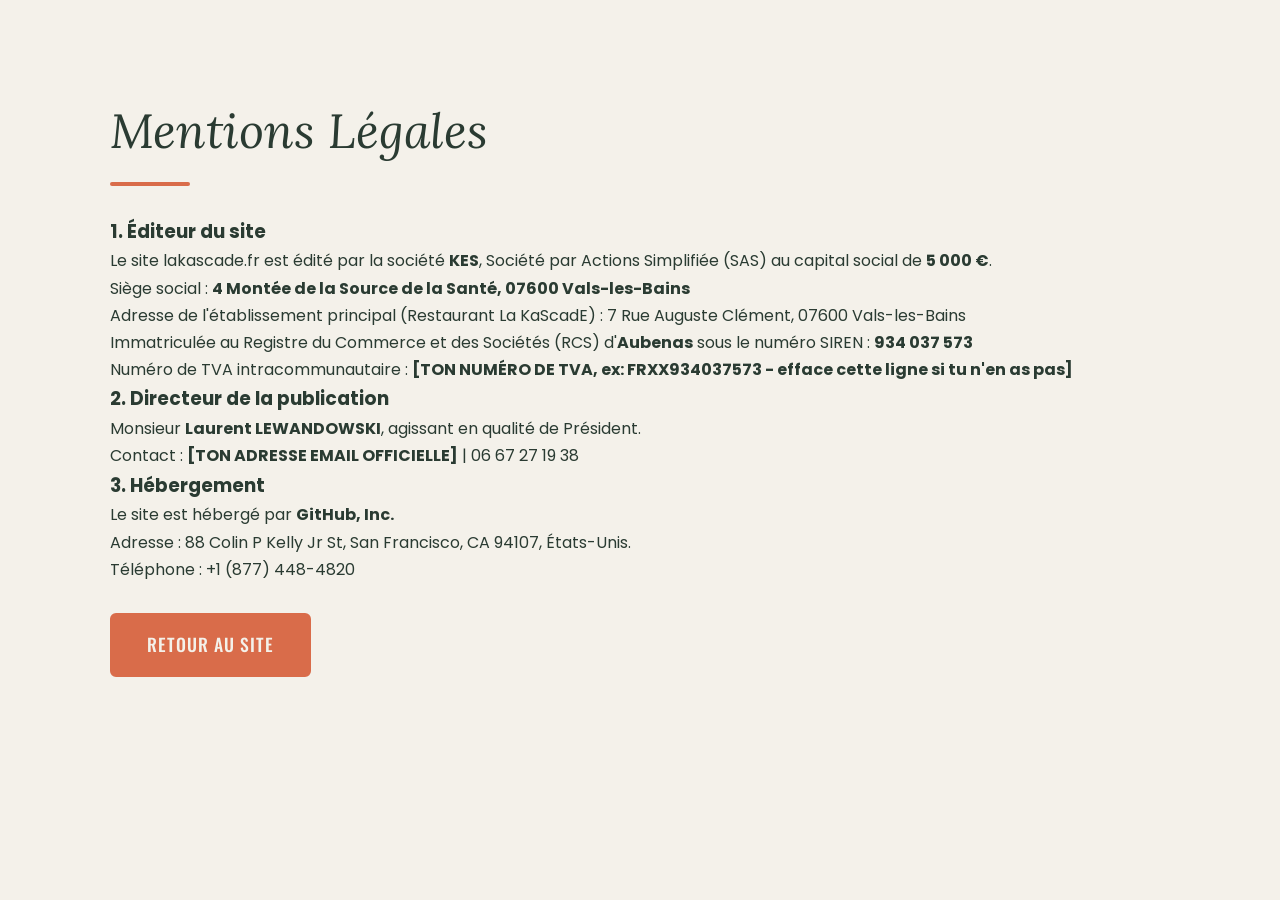
==== mentions-legales.html @ 73d2faee "Add files via upload" ====
<!DOCTYPE html>
<html lang="fr">
<head>
    <meta charset="UTF-8">
    <meta name="viewport" content="width=device-width, initial-scale=1.0">
    <title>Mentions Légales | La KaScadE</title>
    <link href="https://fonts.googleapis.com/css2?family=Lora:ital,wght@0,400;0,600;1,400&family=Oswald:wght@400;500;700&family=Poppins:wght@300;400;500;600&display=swap" rel="stylesheet">
    <link rel="stylesheet" href="style.css">
</head>
<body class="bg-light">
    <section class="section container">
        <h1 class="section-title">Mentions Légales</h1>
        <div class="divider"></div>
        
        <div style="color: var(--primary-dark);">
            <h3>1. Éditeur du site</h3>
            <p>Le site lakascade.fr est édité par la société <strong>KES</strong>, Société par Actions Simplifiée (SAS) au capital social de <strong>5 000 €</strong>.<br>
            Siège social : <strong>4 Montée de la Source de la Santé, 07600 Vals-les-Bains</strong><br>
            Adresse de l'établissement principal (Restaurant La KaScadE) : 7 Rue Auguste Clément, 07600 Vals-les-Bains<br>
            Immatriculée au Registre du Commerce et des Sociétés (RCS) d'<strong>Aubenas</strong> sous le numéro SIREN : <strong>934 037 573</strong><br>
            Numéro de TVA intracommunautaire : <strong>[TON NUMÉRO DE TVA, ex: FRXX934037573 - efface cette ligne si tu n'en as pas]</strong></p>
            
            <h3>2. Directeur de la publication</h3>
            <p>Monsieur <strong>Laurent LEWANDOWSKI</strong>, agissant en qualité de Président.<br>
            Contact : <strong>[TON ADRESSE EMAIL OFFICIELLE]</strong> | 06 67 27 19 38</p>

            <h3>3. Hébergement</h3>
            <p>Le site est hébergé par <strong>GitHub, Inc.</strong><br>
            Adresse : 88 Colin P Kelly Jr St, San Francisco, CA 94107, États-Unis.<br>
            Téléphone : +1 (877) 448-4820</p>
        </div>
        <a href="index.html" class="btn btn-primary" style="margin-top: 30px;">Retour au site</a>
    </section>
</body>
</html>
---- style.css ----
:root {
    --primary-dark: #2A3B32; /* Vert Forêt / Ardoise (Convivial et nature) */
    --primary-light: #F4F1EA; /* Blanc cassé / Avoine (Chaleureux) */
    --accent-gold: #D96C4A; /* Terracotta / Brique (Gourmand et dynamique) */
    --font-title: 'Oswald', sans-serif; /* Police style enseigne de bistrot moderne */
    --font-subtitle: 'Lora', serif; /* Police douce et lisible */
    --font-body: 'Poppins', sans-serif; 
}

* { margin: 0; padding: 0; box-sizing: border-box; }
html { scroll-behavior: smooth; }
body { font-family: var(--font-body); color: var(--primary-dark); background-color: var(--primary-light); line-height: 1.7; overflow-x: hidden; }

/* Typographie modernisée */
.title { font-family: var(--font-title); font-size: 5.5rem; font-weight: 700; text-transform: uppercase; letter-spacing: 2px; line-height: 1.1; }
.subtitle { font-family: var(--font-subtitle); font-style: italic; font-size: 1.4rem; margin-bottom: 15px; color: var(--accent-gold); }
.section-title { font-family: var(--font-title); font-size: 3.5rem; text-transform: uppercase; color: var(--primary-dark); margin-bottom: 10px; letter-spacing: 1px; }

.text-light { color: var(--primary-light) !important; }
.text-center { text-align: center; }
.bg-dark { background-color: var(--primary-dark); }
.bg-light { background-color: var(--primary-light); }
.bg-gold { background-color: var(--accent-gold); color: var(--primary-light); } /* Le fond Terracotta mettra le texte en blanc */

.divider { width: 80px; height: 4px; background-color: var(--accent-gold); margin-bottom: 30px; border-radius: 2px; }
.divider.center { margin: 0 auto 40px auto; }
.divider.gold { background-color: var(--accent-gold); }
.divider.text-light { background-color: var(--primary-light); }

.section { padding: 90px 20px; }
.container { max-width: 1100px; margin: 0 auto; }

.two-columns { display: flex; gap: 60px; align-items: center; }
.two-columns > div { flex: 1; }
@media (max-width: 768px) { .two-columns { flex-direction: column; } .title { font-size: 4rem; } .section-title { font-size: 2.5rem; } }

/* Boutons punchy et modernes (moins ronds) */
.btn {
    display: inline-block; padding: 15px 35px; font-family: var(--font-title); 
    text-decoration: none; text-transform: uppercase; letter-spacing: 1px; 
    font-size: 1.1rem; border-radius: 6px; transition: all 0.3s ease; cursor: pointer; border: none; font-weight: 500;
}
.btn-primary { background-color: var(--accent-gold); color: var(--primary-light); border: 2px solid var(--accent-gold); }
.btn-primary:hover { background-color: transparent; color: var(--accent-gold); }
.btn-outline { background-color: transparent; color: var(--primary-light); border: 2px solid var(--primary-light); }
.btn-outline:hover { background-color: var(--primary-light); color: var(--primary-dark); }

.hero {
    height: 100vh; background-image: url('images/histoire.png?v=3');
    background-size: cover; background-position: center 70%; position: relative; 
    display: flex; align-items: center; justify-content: center; text-align: center; color: var(--primary-light);
}
.hero-overlay { position: absolute; top: 0; left: 0; right: 0; bottom: 0; background-color: rgba(42, 59, 50, 0.7); } /* Overlay vert forêt transparent */
.hero-content { position: relative; z-index: 1; padding: 20px; }
.main-logo {
    width: 450px; /* Taille idéale sur ordinateur */
    max-width: 90vw; /* Empêche de déborder sur téléphone */
    height: auto;
}

.image-content img { width: 100%; border-radius: 8px; box-shadow: 0 20px 40px rgba(42, 59, 50, 0.15); }

/* --- MENU EN IMAGES --- */
.menu-tabs { display: flex; justify-content: center; flex-wrap: wrap; gap: 15px; margin-bottom: 50px; }
.tab-btn {
    background: transparent; color: rgba(244, 241, 234, 0.7); border: none; border-bottom: 3px solid transparent;
    padding: 10px 15px; font-family: var(--font-title); font-size: 1.2rem; letter-spacing: 1px;
    cursor: pointer; transition: all 0.3s ease; text-transform: uppercase;
}
.tab-btn:hover { color: var(--primary-light); }
.tab-btn.active { color: var(--accent-gold); border-bottom: 3px solid var(--accent-gold); }

.menu-image-container { 
    max-width: 550px; /* Au lieu de 800px pour réduire la taille des cartes */
    margin: 0 auto; text-align: center; min-height: 500px; 
}
.menu-img { 
    width: 100%; border-radius: 8px; box-shadow: 0 15px 35px rgba(0,0,0,0.3); 
    display: none; opacity: 0; transition: opacity 0.4s ease; 
}
.menu-img.active { 
    display: block; opacity: 1; 
}

/* --- CARROUSELS SCROLL INFINI --- */
.carousel-wrapper { overflow: hidden; white-space: nowrap; width: 100%; padding: 30px 0; position: relative; }
.carousel-wrapper::before, .carousel-wrapper::after {
    content: ""; position: absolute; top: 0; width: 100px; height: 100%; z-index: 2;
}
.bg-light .carousel-wrapper::before { left: 0; background: linear-gradient(to right, var(--primary-light), transparent); }
.bg-light .carousel-wrapper::after { right: 0; background: linear-gradient(to left, var(--primary-light), transparent); }
.bg-gold .carousel-wrapper::before { left: 0; background: linear-gradient(to right, var(--accent-gold), transparent); }
.bg-gold .carousel-wrapper::after { right: 0; background: linear-gradient(to left, var(--accent-gold), transparent); }

.carousel-track { display: inline-block; animation: scroll 40s linear infinite; }
.carousel-track:hover { animation-play-state: paused; }

.photos-track img { height: 300px; width: 240px; object-fit: cover; border-radius: 8px; margin: 0 12px; display: inline-block; box-shadow: 0 8px 20px rgba(0,0,0,0.15); }

.reviews-track .review-card {
    display: inline-block; white-space: normal; width: 340px; background: var(--primary-light);
    color: var(--primary-dark); padding: 30px; border-radius: 8px; margin: 0 15px;
    box-shadow: 0 10px 25px rgba(0,0,0,0.1); font-family: var(--font-subtitle); font-style: italic; vertical-align: top;
    font-size: 1.05rem;
}

@keyframes scroll { 0% { transform: translateX(0); } 100% { transform: translateX(-50%); } }

/* --- FORMULAIRE CARTE CADEAU --- */
.cadeau-form { max-width: 600px; margin: 0 auto; display: flex; flex-direction: column; gap: 15px; }
.cadeau-form input, .cadeau-form select, .cadeau-form textarea {
    width: 100%; padding: 16px; border-radius: 6px; border: 2px solid rgba(244, 241, 234, 0.1);
    background: rgba(255,255,255,0.03); color: var(--primary-light); font-family: var(--font-body); font-size: 1rem;
    transition: border-color 0.3s ease;
}
.cadeau-form input:focus, .cadeau-form textarea:focus { outline: none; border-color: var(--accent-gold); background: rgba(255,255,255,0.08); }
.cadeau-form input::placeholder, .cadeau-form textarea::placeholder { color: rgba(244, 241, 234, 0.5); }

.info-item { margin-bottom: 30px; color: var(--primary-light); }
.info-item h3 { font-family: var(--font-title); text-transform: uppercase; font-size: 1.4rem; margin-bottom: 5px; color: var(--primary-dark); }
.bg-gold .info-item p { color: var(--primary-light); }

.map-container { height: 420px; border-radius: 8px; overflow: hidden; box-shadow: 0 15px 40px rgba(42, 59, 50, 0.2); }

footer { 
    background-color: #1a251e; color: rgba(244, 241, 234, 0.6); 
    text-align: center; 
    padding: 40px 0 100px 0; /* Les 100px dégagent l'espace pour la barre flottante */
    font-size: 0.95rem; 
}

/* --- BARRE D'ACTION FLOTTANTE --- */
.floating-bar {
    position: fixed; bottom: 25px; left: 50%; transform: translateX(-50%);
    background-color: var(--primary-dark);
    border: 2px solid rgba(217, 108, 74, 0.4);
    padding: 8px 12px; border-radius: 50px; display: flex; gap: 8px;
    box-shadow: 0 15px 35px rgba(0, 0, 0, 0.4); z-index: 9999;
}

.float-item {
    color: var(--primary-light); text-decoration: none; font-family: var(--font-title);
    font-size: 0.95rem; letter-spacing: 1px; padding: 12px 20px; border-radius: 40px;
    transition: all 0.3s ease; white-space: nowrap; text-transform: uppercase;
}
.float-item:hover { color: var(--accent-gold); background-color: rgba(255, 255, 255, 0.05); }

.float-item.highlight { background-color: var(--accent-gold); color: var(--primary-light); }
.float-item.highlight:hover { background-color: var(--primary-light); color: var(--accent-gold); }

/* ========================================= */
/* 📱 OPTIMISATIONS POUR TÉLÉPHONES MOBILES  */
/* ========================================= */

/* 1. Bloquer définitivement la marge blanche à droite */
html, body {
    overflow-x: hidden !important;
    max-width: 100vw !important;
    width: 100%;
}

/* ========================================= */
/* ✨ EFFETS PREMIUM & MICRO-INTERACTIONS    */
/* ========================================= */

/* Couleur de sélection du texte (Détail ultra-pro) */
::selection {
    background-color: var(--accent-gold);
    color: var(--primary-light);
}

/* Écran de chargement (Rideau cinématique) */
.preloader {
    position: fixed; top: 0; left: 0; width: 100%; height: 100%;
    background-color: var(--primary-dark);
    display: flex; justify-content: center; align-items: center;
    z-index: 100000; /* Toujours au-dessus de tout */
    transition: transform 0.9s cubic-bezier(0.77, 0, 0.175, 1);
}
.preloader.hidden {
    transform: translateY(-100%); /* Glisse vers le haut */
}
.preloader-logo {
    width: 200px;
    animation: pulseLogo 2s infinite ease-in-out;
}
@keyframes pulseLogo {
    0% { transform: scale(0.95); opacity: 0.7; }
    50% { transform: scale(1.05); opacity: 1; }
    100% { transform: scale(0.95); opacity: 0.7; }
}

/* Statut d'ouverture dynamique dans la barre */
.status-indicator {
    display: flex; align-items: center; gap: 8px;
    padding: 0 15px; border-right: 1px solid rgba(244, 241, 234, 0.2);
}
.dot {
    width: 10px; height: 10px; border-radius: 50%;
    background-color: #4ade80; /* Vert par défaut */
    box-shadow: 0 0 10px currentColor;
    animation: blinkDot 2s infinite;
}
.status-text {
    color: var(--primary-light); font-family: var(--font-body);
    font-size: 0.85rem; white-space: nowrap;
}
@keyframes blinkDot {
    0% { opacity: 0.4; }
    50% { opacity: 1; }
    100% { opacity: 0.4; }
}
/* ========================================= */
/* 🎨 DESIGN PREMIUM "TASTE SKILL"           */
/* ========================================= */

/* 1. HERO CINÉMATIQUE (Slow Zoom) */
.hero {
    position: relative; overflow: hidden; background-image: none;
}
.hero-bg {
    position: absolute; top: 0; left: 0; width: 100%; height: 100%;
    background-image: url('images/histoire.png?v=3');
    background-size: cover; background-position: center 70%;
    animation: slowZoom 25s linear infinite alternate;
    z-index: 0;
}
@keyframes slowZoom {
    0% { transform: scale(1); }
    100% { transform: scale(1.15); }
}

/* 2. MICROCOPY & SCROLL INDICATOR */
.microcopy {
    font-family: var(--font-title); font-size: 0.95rem;
    letter-spacing: 5px; color: var(--accent-gold);
    margin-bottom: 30px; text-transform: uppercase;
}
.scroll-indicator {
    width: 1px; height: 70px; background: rgba(244, 241, 234, 0.2);
    margin: 50px auto 0; position: relative; overflow: hidden;
}
.scroll-indicator::after {
    content: ''; position: absolute; top: 0; left: 0; width: 100%; height: 50%;
    background: var(--accent-gold);
    animation: scrollDown 2s infinite ease-in-out;
}
@keyframes scrollDown {
    0% { transform: translateY(-100%); }
    100% { transform: translateY(200%); }
}

/* 3. STYLE ÉDITORIAL (Histoire) - Version affinée */
.editorial-punchline {
    font-family: var(--font-subtitle); 
    font-style: italic; /* L'italique donne le côté "citation/magazine" */
    font-size: 1.35rem; /* Plus petit et plus raffiné */
    font-weight: 500;
    line-height: 1.6; /* On aère l'espace entre les lignes */
    color: var(--accent-gold); /* On le met en Terracotta pour le détacher du reste */
    margin-bottom: 20px;
    border-left: 3px solid var(--accent-gold); /* Petite ligne verticale chic */
    padding-left: 20px; /* Espace entre la ligne et le texte */
}

/* On adoucit le texte normal juste en dessous pour maximiser le contraste */
.text-content p[style] {
    font-size: 1rem;
    line-height: 1.8;
    color: rgba(42, 59, 50, 0.8);
}
/* 4. MOTEUR D'ANIMATION (Scroll Reveal) */
.reveal {
    opacity: 0; transform: translateY(40px);
    transition: opacity 0.9s cubic-bezier(0.25, 1, 0.5, 1), transform 0.9s cubic-bezier(0.25, 1, 0.5, 1);
}
.reveal.active {
    opacity: 1; transform: translateY(0);
}

/* 5. ÉLÉGANCE DES TITRES ET ICÔNES */
.section-title {
    font-family: var(--font-subtitle) !important;
    text-transform: none !important;
    font-style: italic;
    font-weight: 400;
    font-size: 3rem;
    letter-spacing: 0;
}
.premium-info {
    display: flex;
    align-items: flex-start;
    gap: 15px;
}
.premium-info svg {
    flex-shrink: 0;
    color: var(--primary-light);
    margin-top: 3px;
}
.social-icon {
    color: rgba(244, 241, 234, 0.6);
    transition: color 0.3s ease, transform 0.3s ease;
    display: inline-block;
}
.social-icon:hover {
    color: var(--accent-gold);
    transform: translateY(-3px);
}

/* --- NOUVELLE GALERIE 8 PHOTOS (4 colonnes) --- */
.premium-gallery {
    display: grid;
    grid-template-columns: repeat(4, 1fr);
    gap: 15px; max-width: 1100px; margin: 40px auto 0;
}
.gallery-item {
    border-radius: 8px; overflow: hidden; aspect-ratio: 1; 
}
.gallery-item img {
    width: 100%; height: 100%; object-fit: cover;
    transition: transform 0.6s cubic-bezier(0.25, 1, 0.5, 1);
}
.gallery-item:hover img {
    transform: scale(1.08); 
}
.item-large {
    grid-column: span 2; grid-row: span 2; /* Prend 4 cases */
}
.item-wide {
    grid-column: span 2; aspect-ratio: 2/1; /* Prend 2 cases en largeur */
}

/* --- NOUVEAUX AVIS (Flexbox pour centrer 5 éléments) --- */
.premium-reviews {
    display: flex; flex-wrap: wrap; justify-content: center;
    gap: 30px; max-width: 1100px; margin: 40px auto 0;
}
.premium-reviews .review-card {
    width: calc(33.333% - 20px); min-width: 300px; /* 3 par ligne max */
    border-top: 1px solid rgba(217, 108, 74, 0.3); 
    padding: 30px 0; color: var(--primary-light); text-align: left;
}
.premium-reviews .stars {
    color: var(--accent-gold); font-size: 1.2rem; margin-bottom: 20px;
}
.premium-reviews .quote {
    font-family: var(--font-subtitle); font-style: italic;
    font-size: 1.1rem; line-height: 1.6; margin-bottom: 25px;
}
.premium-reviews .author {
    font-family: var(--font-title); font-size: 0.95rem;
    text-transform: uppercase; letter-spacing: 1px; color: rgba(244, 241, 234, 0.5);
}
/* ========================================= */
/* 📱 OPTIMISATIONS POUR TÉLÉPHONES MOBILES  */
/* ========================================= */
@media (max-width: 768px) {
    .main-logo {
        max-width: 85% !important; 
        height: auto;
        margin-top: 0;
    }
    
    /* 1. ON RÉAFFICHE ET ON OPTIMISE L'INDICATEUR D'HEURE */
    .status-indicator { 
        display: flex !important; 
        padding: 0 8px 0 5px !important; /* Marges réduites */
        gap: 5px !important;
    }
    .status-text {
        font-size: 0.75rem !important; /* Texte affiné pour le mobile */
    }
    
    .section-title {
        font-size: 2.2rem !important;
        line-height: 1.2;
        word-wrap: break-word; 
    }
    .section {
        padding: 60px 15px !important;
    }
    
    /* 2. ON LAISSE LES GRILLES RESPONSIVES */
    .premium-gallery { grid-template-columns: repeat(2, 1fr); gap: 8px; }
    .item-large, .item-wide { grid-column: span 1; grid-row: span 1; aspect-ratio: 1; }
    .premium-reviews { grid-template-columns: 1fr; gap: 10px; }
    .premium-reviews .review-card { padding: 20px 0; }
    
    /* 3. ON ÉLARGIT LA BARRE FLOTTANTE POUR TOUT FAIRE RENTRER */
    .floating-bar {
        width: 95vw !important; /* Utilise 95% de la largeur de l'écran */
        max-width: 420px !important; 
        bottom: 15px !important;
        padding: 6px 8px !important;
        gap: 5px !important; 
        justify-content: space-between !important; /* Espacement optimal */
    }
    .float-item {
        font-size: 0.8rem !important;
        padding: 8px 12px !important;
    }
}

/* --- BANDEAU COOKIES RGPD PREMIUM & FUN --- */
.cookie-banner {
    position: fixed; 
    bottom: 30px; 
    left: 30px; 
    max-width: 380px;
    background-color: var(--primary-light); 
    color: var(--primary-dark);
    border-radius: 12px;
    box-shadow: 0 15px 40px rgba(0,0,0,0.25); 
    padding: 25px; 
    z-index: 100000; /* Passe par-dessus la barre flottante */
    border: 1px solid rgba(217, 108, 74, 0.2);
}
.cookie-content {
    display: flex; 
    gap: 15px; 
    align-items: flex-start; 
    margin-bottom: 20px;
}
.cookie-icon {
    font-size: 2.5rem; 
    line-height: 1;
    animation: wiggle 3s infinite ease-in-out;
}
.cookie-title {
    font-family: var(--font-subtitle); 
    font-weight: 600; 
    font-size: 1.25rem; 
    margin-bottom: 8px; 
    color: var(--accent-gold);
}
.cookie-text p {
    font-size: 0.85rem; 
    line-height: 1.5; 
    opacity: 0.85;
}
.cookie-buttons {
    display: flex; 
    gap: 10px;
}
.btn-cookie {
    flex: 1;
    padding: 10px; 
    border-radius: 6px; 
    font-family: var(--font-title); 
    text-transform: uppercase; 
    font-size: 0.9rem; 
    cursor: pointer; 
    transition: all 0.3s ease; 
    text-align: center;
}
.btn-cookie-accept {
    background-color: var(--accent-gold); 
    color: var(--primary-light); 
    border: 2px solid var(--accent-gold);
}
.btn-cookie-accept:hover {
    background-color: transparent; 
    color: var(--accent-gold);
}
.btn-cookie-refuse {
    background-color: transparent; 
    color: var(--primary-dark); 
    border: 2px solid rgba(42, 59, 50, 0.2);
}
.btn-cookie-refuse:hover {
    border-color: var(--primary-dark);
}

@keyframes wiggle {
    0%, 100% { transform: rotate(0deg); }
    10% { transform: rotate(-10deg); }
    20% { transform: rotate(10deg); }
    30% { transform: rotate(0deg); }
}

/* Adaptation pour les téléphones */
@media (max-width: 768px) {
    .cookie-banner {
        bottom: 0; left: 0; right: 0; 
        max-width: 100%; 
        border-radius: 20px 20px 0 0; /* Arrondi uniquement en haut */
        border: none;
        border-top: 2px solid var(--accent-gold);
    }
}
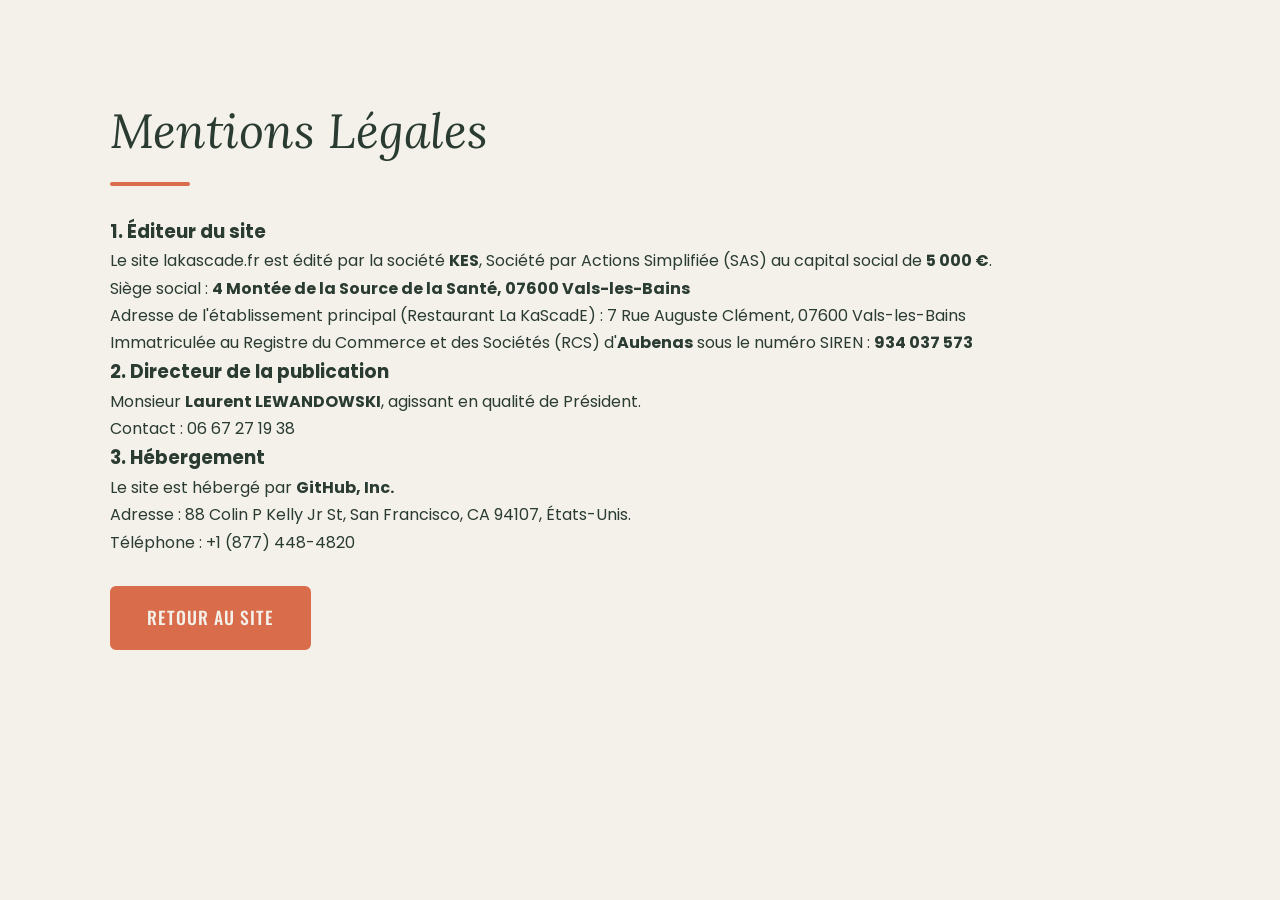
==== commit c55f5263: "Add files via upload" ====
--- a/mentions-legales.html
+++ b/mentions-legales.html
@@ -18,11 +18,11 @@
             Siège social : <strong>4 Montée de la Source de la Santé, 07600 Vals-les-Bains</strong><br>
             Adresse de l'établissement principal (Restaurant La KaScadE) : 7 Rue Auguste Clément, 07600 Vals-les-Bains<br>
             Immatriculée au Registre du Commerce et des Sociétés (RCS) d'<strong>Aubenas</strong> sous le numéro SIREN : <strong>934 037 573</strong><br>
-            Numéro de TVA intracommunautaire : <strong>[TON NUMÉRO DE TVA, ex: FRXX934037573 - efface cette ligne si tu n'en as pas]</strong></p>
+            </strong></p>
             
             <h3>2. Directeur de la publication</h3>
             <p>Monsieur <strong>Laurent LEWANDOWSKI</strong>, agissant en qualité de Président.<br>
-            Contact : <strong>[TON ADRESSE EMAIL OFFICIELLE]</strong> | 06 67 27 19 38</p>
+            Contact : 06 67 27 19 38</p>
 
             <h3>3. Hébergement</h3>
             <p>Le site est hébergé par <strong>GitHub, Inc.</strong><br>
